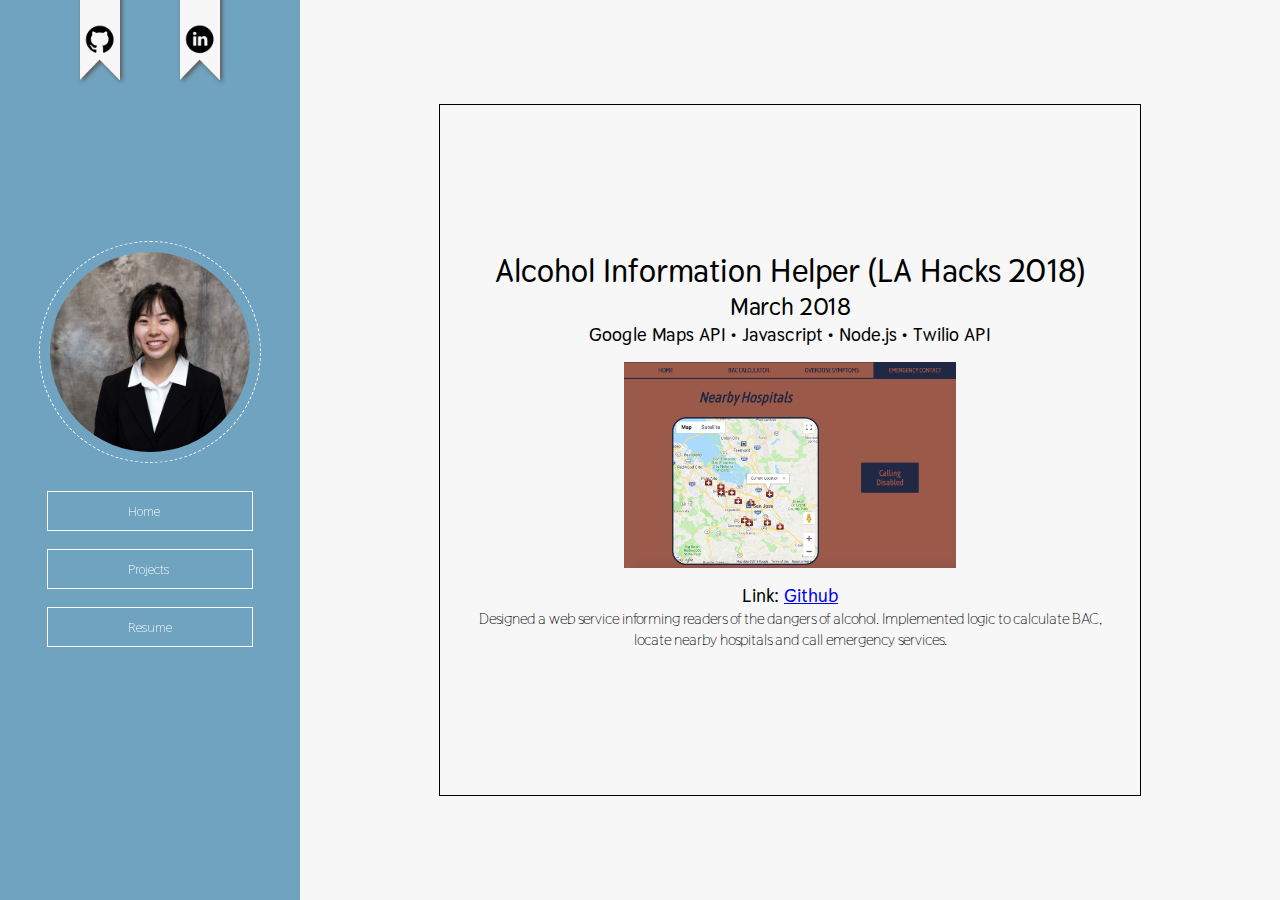
==== aih.html @ f7cc74e7 "added rest of project pages" ====
<!DOCTYPE HTML>
<html>
	<head>
		<title>Jennifer Lai</title>
		<link rel="stylesheet" type="text/css" href="css/mainv2.css" />
		<link href="https://fonts.googleapis.com/css?family=Thasadith" rel="stylesheet">
	</head>
	<body>
		<div class="sidebar">
			<div class="pic">
				<img class="" src = "pics/pro_pic.jpg" />
			</div>
			<div class="links">
				<a href="index.html">Home</a>
				<a href="projects.html">Projects</a>
				<a target="_blank" href="resume.pdf">Resume</a>
			</div>
		</div>
		<div class="bookmark">
			<a target="_blank" href="https://github.com/jenniferlai43"><img src="pics/git.png"></a>
			<a target="_blank" href="https://www.linkedin.com/in/jennifer-lai-773b01132/"><img src="pics/linkedin.png"></a>
		</div>
		<div class="content fade-in">
			<div class = "project_info">
				<h1>Alcohol Information Helper (LA Hacks 2018)</h1>
				<h2>March 2018</h2>
				<h3>Google Maps API • Javascript • Node.js • Twilio API</h3>
				<img src="pics/aih.png" />
				<h3>Link: <a href="https://github.com/jenniferlai43/lahacks18_aih" target="_blank">Github</a></h3>
				<p>Designed a web service informing readers of the dangers of alcohol. Implemented logic to calculate BAC, locate nearby hospitals and call emergency services.</p>
			</div>
		</div>
	</body>
	<script>
	</script>
</html>
---- css/mainv2.css ----
* {
	margin: 0;
	padding: 0;
}

body {
	font-family: 'Thasadith', sans-serif;
	background: #F7F7F7;
}

.sidebar img {
	width: 200px;
	padding: 10px;
	border-radius: 10000px;
	border: 1px white dashed;
	margin: 5px;
}

.sidebar {
	height: 100%; /* Full-height: remove this if you want "auto" height */
  	width: 300px; /* Set the width of the sidebar */
  	background: #70A3BF;
	position: fixed;
	display: flex;
	flex-direction: column;
	justify-content: center;
	align-items: center;
	z-index: 1; /* Stay on top */
  	top: 0; /* Stay at the top */
  	left: 0;
  	overflow-x: hidden; /* Disable horizontal scroll */
}


.bookmark { 
    position: fixed; 
    width: 300px;
    padding: 0px; 
    z-index: 2;
    display: flex;
	justify-content: center;
}

.bookmark a {
	margin: 0px 30px;
	transition: 1s;
	text-decoration: none;
}

.bookmark img {
	top: -20px;
	position: relative;
	width: 40px;
	border:none;
	-webkit-filter: drop-shadow(2px 2px 2px #575757);
  	filter: drop-shadow(2px 2px 2px #575757);
}

.bookmark a:hover {
	transform: translateY(20px);
}

.content {
	background: #F7F7F7;
	color: white;
	background-image: url("https://i.stack.imgur.com/dPltu.png");
	background-repeat: repeat;
	background-blend-mode: lighten;
	font-family: 'Thasadith', sans-serif;
	height: 100vh;
	display: flex;
	justify-content: center;
	align-items: center;
	text-align: center;
	margin-left: 300px;
	color:black;
	z-index: 0;
}

.project_wrapper {
	display: flex;
	align-content: space-around;
	justify-content: center;
	flex-wrap: wrap;
}

.project_wrapper a{
	text-decoration: none;
    margin: auto;
    color: black;
}

.project_info {
	border: 1px black solid;
	width: 50vw;
	height: 70vh;
	margin: auto;
	padding: 30px;
	display: flex;
	flex-direction: column;
	justify-content: center;
	align-items: center;
	overflow: hidden;
	min-width: 400px;
}

.project_info img {
	width: 26vw;
	height: auto;
	margin: 15px 20px;
}

.container {
	width: 270px;
	height: 80px;
	border: 1px black solid;
	padding: 5px 10px;
	margin: 10px auto;
	display: flex;
    flex-direction: column;
    justify-content: center;
    transition: 0.5s;
}

.container:hover {
	background-color: #70A3BF;
	color: white;
	border-color: #70A3BF;
}

.container h1 {
	font-size: 24px;
}

.container h2 {
	font-size: 15px;
}

.blurb {
	width: 500px;
	font-size: 28px;
}

.miniblurb {
	font-size:22px;
}

.aboutme {
	font-family: 'Thasadith', sans-serif;
	text-align: center;
	font-size: 18px;
	padding: 15px;
}

.links {
	list-style: none;
}

.links a {
	font-family: 'Thasadith', sans-serif;
	text-decoration: none;
	color: white;
	font-size: 14px;
	display: flex;
	border: white 1px solid;
	margin: 18px;
	padding: 10px 80px;
	transition: 0.5s;
	transform: translateZ(0) scale(1,1)!important; 
}

.links a:hover {
	background: white;
	color: #70A3BF;
}

.links a:active {
	background: white;
	color: #70A3BF;
}


.fade-in {
	opacity: 1;
	animation-name: fadeInOpacity;
	animation-iteration-count: 1;
	animation-timing-function: ease-in;
	animation-duration: 0.8s;
}

@keyframes fadeInOpacity {
	0% {
		opacity: 0;
	}
	100% {
		opacity: 1;
	}
}
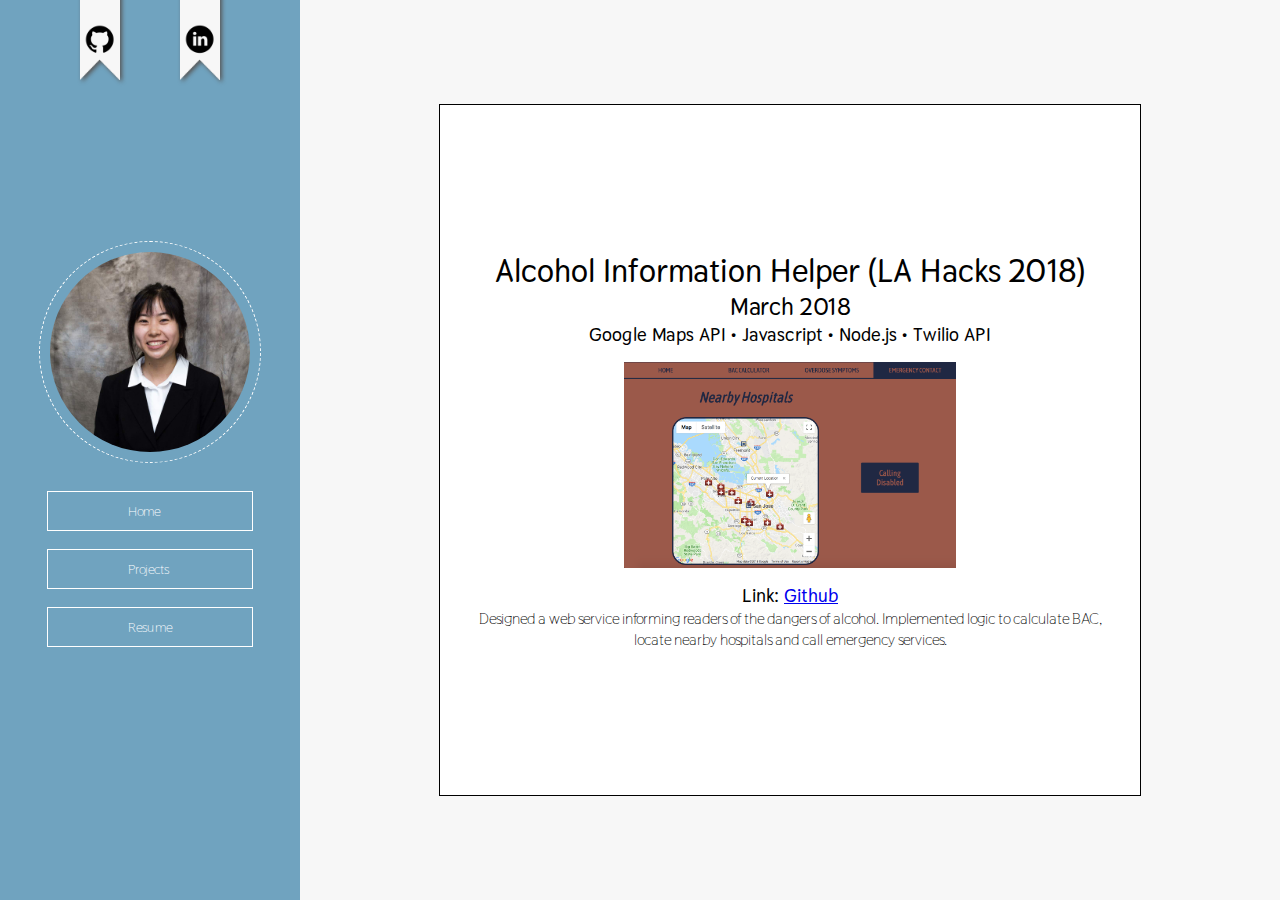
==== commit 059a8687: "made site responsive for mobile devices" ====
--- a/aih.html
+++ b/aih.html
@@ -4,6 +4,7 @@
 		<title>Jennifer Lai</title>
 		<link rel="stylesheet" type="text/css" href="css/mainv2.css" />
 		<link href="https://fonts.googleapis.com/css?family=Thasadith" rel="stylesheet">
+		<meta name="viewport" content="width=device-width, initial-scale=1">
 	</head>
 	<body>
 		<div class="sidebar">
--- a/css/mainv2.css
+++ b/css/mainv2.css
@@ -102,6 +102,7 @@
 	align-items: center;
 	overflow: hidden;
 	min-width: 400px;
+	background: white;
 }
 
 .project_info img {
@@ -166,7 +167,6 @@
 	margin: 18px;
 	padding: 10px 80px;
 	transition: 0.5s;
-	transform: translateZ(0) scale(1,1)!important; 
 }
 
 .links a:hover {
@@ -188,6 +188,93 @@
 	animation-duration: 0.8s;
 }
 
+/* Extra small devices (phones, 600px and down) - PORTRAIT */ 
+@media only screen and (max-width: 600px) and (orientation: portrait)
+{
+	.sidebar 
+	{
+		height: 20vh; /* Full-height: remove this if you want "auto" height */
+	  	width: 100%; /* Set the width of the sidebar */
+	  	overflow-x: none;
+	  	flex-direction: unset;
+	}
+	.sidebar img {
+		width: 100px;
+		margin: 5px;
+	}
+	.bookmark
+	{
+		display: none;
+	}
+	.links a
+	{
+		margin: 10px;
+    	padding: 5px 50px;
+	}
+	.content {
+		margin-left: 0px;
+		margin-top: 150px;
+		height:75vh;
+		padding: 0px 20px;
+	}
+	.blurb {
+		font-size: 20px;
+	}
+	.miniblurb {
+		font-size:15px;
+	}
+	.container {
+	    height: 40px;
+	    border: 1px black solid;
+	    padding: 5px 10px;
+	    margin: 2vh auto;
+	}
+	.project_info {
+		min-width: fit-content;
+		height: auto;
+		font-size: 0.8em;
+	}
+} 
+
+/* Extra small devices (phones, 600px and down) - LANDSCAPE */ 
+@media only screen and (max-width: 850px) and (orientation: landscape)
+{
+	.sidebar img{
+		width: 120px;
+	}
+	.links a {
+		margin: 12px;
+	}
+	.content {
+		padding: 0px 20px;
+	}
+	.blurb {
+		font-size: 30px;
+	}
+	.miniblurb {
+		font-size:20px;
+	}
+	.container {
+	    height: 40px;
+	    border: 1px black solid;
+	    padding: 5px 10px;
+	    margin: 2% auto;
+	}
+	.project_info {
+		min-width: fit-content;
+		height: auto;
+		font-size: 0.6em;
+	}
+}
+
+/* Medium devices (landscape tablets, 768px and up) - PORTRAIT */
+@media only screen and (min-width: 760px) and (orientation: portrait)
+{
+	.project_info {
+		min-width: fit-content;
+	}
+} 
+
 @keyframes fadeInOpacity {
 	0% {
 		opacity: 0;
@@ -195,4 +282,4 @@
 	100% {
 		opacity: 1;
 	}
-}
+}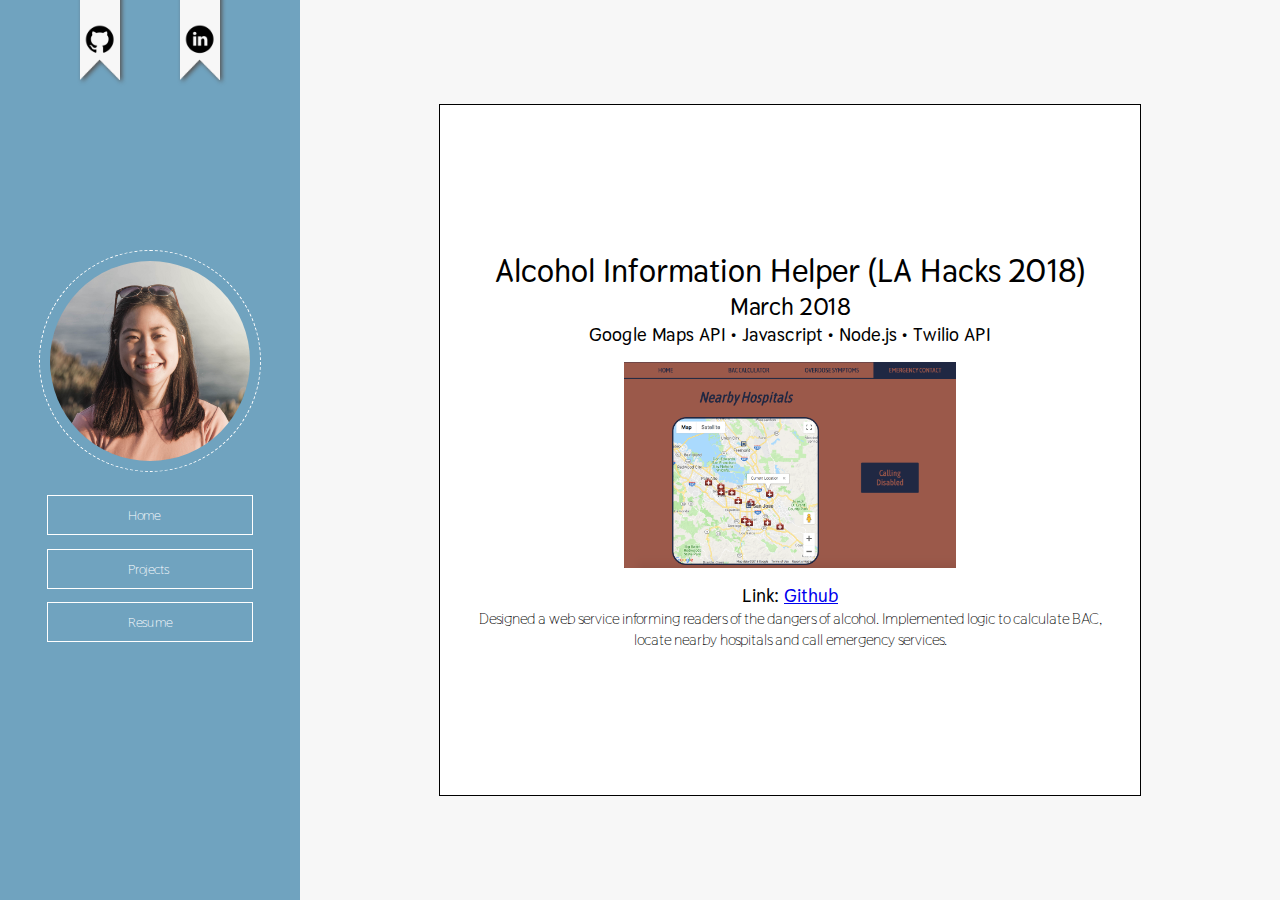
==== commit 305dc17c: "Added correct routing to index in sidebar" ====
--- a/aih.html
+++ b/aih.html
@@ -12,7 +12,7 @@
 				<img class="" src = "pics/pro_pic.jpg" />
 			</div>
 			<div class="links">
-				<a href="index.html">Home</a>
+				<a href=".">Home</a>
 				<a href="projects.html">Projects</a>
 				<a target="_blank" href="resume.pdf">Resume</a>
 			</div>
--- a/css/mainv2.css
+++ b/css/mainv2.css
@@ -1,3 +1,7 @@
+:root {
+  --projectCount: 10;
+}
+
 * {
 	margin: 0;
 	padding: 0;
@@ -113,10 +117,9 @@
 
 .container {
 	width: 270px;
-	height: 80px;
 	border: 1px black solid;
 	padding: 5px 10px;
-	margin: 10px auto;
+	margin: 2% auto;
 	display: flex;
     flex-direction: column;
     justify-content: center;
@@ -130,16 +133,21 @@
 }
 
 .container h1 {
-	font-size: 24px;
+	font-size: 1.5em;
 }
 
 .container h2 {
-	font-size: 15px;
+	font-size: 1em;
 }
 
 .blurb {
-	width: 500px;
+	width: 600px;
 	font-size: 28px;
+}
+
+.current {
+	font-size: 20px;
+	color: #70A3BF;
 }
 
 .miniblurb {
@@ -164,7 +172,7 @@
 	font-size: 14px;
 	display: flex;
 	border: white 1px solid;
-	margin: 18px;
+	margin: 1.5vh;
 	padding: 10px 80px;
 	transition: 0.5s;
 }
@@ -186,6 +194,19 @@
 	animation-iteration-count: 1;
 	animation-timing-function: ease-in;
 	animation-duration: 0.8s;
+}
+
+@media only screen and (max-width: 883px) {
+	.project_wrapper .container{
+		height: calc(40vh / var(--projectCount));
+		margin: 1% auto;
+	}
+	.container h1{
+		font-size: 1em;
+	}
+	.container h2{
+		font-size: 0.8em;
+	}
 }
 
 /* Extra small devices (phones, 600px and down) - PORTRAIT */ 
@@ -199,7 +220,7 @@
 	  	flex-direction: unset;
 	}
 	.sidebar img {
-		width: 100px;
+		width: 12vh;
 		margin: 5px;
 	}
 	.bookmark
@@ -208,12 +229,15 @@
 	}
 	.links a
 	{
-		margin: 10px;
+		font-size: 0.6em;
     	padding: 5px 50px;
+	}
+	.container {
+		height: 10%;
 	}
 	.content {
 		margin-left: 0px;
-		margin-top: 150px;
+		margin-top: 20vh;
 		height:75vh;
 		padding: 0px 20px;
 	}
@@ -222,12 +246,6 @@
 	}
 	.miniblurb {
 		font-size:15px;
-	}
-	.container {
-	    height: 40px;
-	    border: 1px black solid;
-	    padding: 5px 10px;
-	    margin: 2vh auto;
 	}
 	.project_info {
 		min-width: fit-content;
@@ -236,29 +254,18 @@
 	}
 } 
 
+
 /* Extra small devices (phones, 600px and down) - LANDSCAPE */ 
 @media only screen and (max-width: 850px) and (orientation: landscape)
 {
-	.sidebar img{
-		width: 120px;
-	}
-	.links a {
-		margin: 12px;
+	.blurb {
+		font-size: 30px;
+	}
+	.miniblurb {
+		font-size:20px;
 	}
 	.content {
 		padding: 0px 20px;
-	}
-	.blurb {
-		font-size: 30px;
-	}
-	.miniblurb {
-		font-size:20px;
-	}
-	.container {
-	    height: 40px;
-	    border: 1px black solid;
-	    padding: 5px 10px;
-	    margin: 2% auto;
 	}
 	.project_info {
 		min-width: fit-content;
